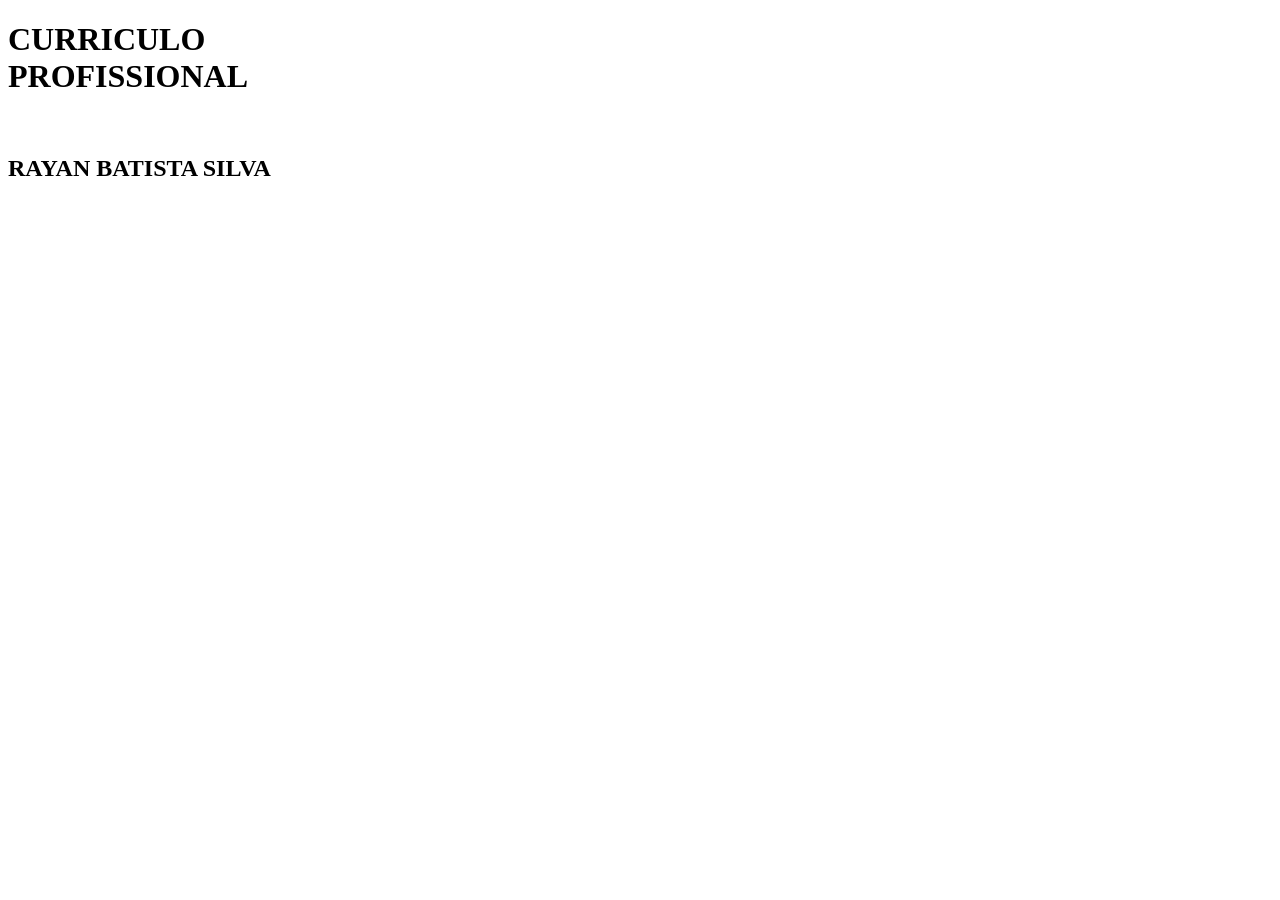
==== index.html @ 649b5a53 "Change title from 'Hello, World!' to 'RAYAN'" ====
<!DOCTYPE html>
<html>
  <head>
    <title>RAYAN</title>
    <link rel="stylesheet" href="styles.css" />
  </head>
  <body>
      <h1 class="title">CURRICULO <br> PROFISSIONAL</<br/></h1>
      <img src="" alt="" />
      <h2>RAYAN BATISTA SILVA</h2>

  </body>
</html>
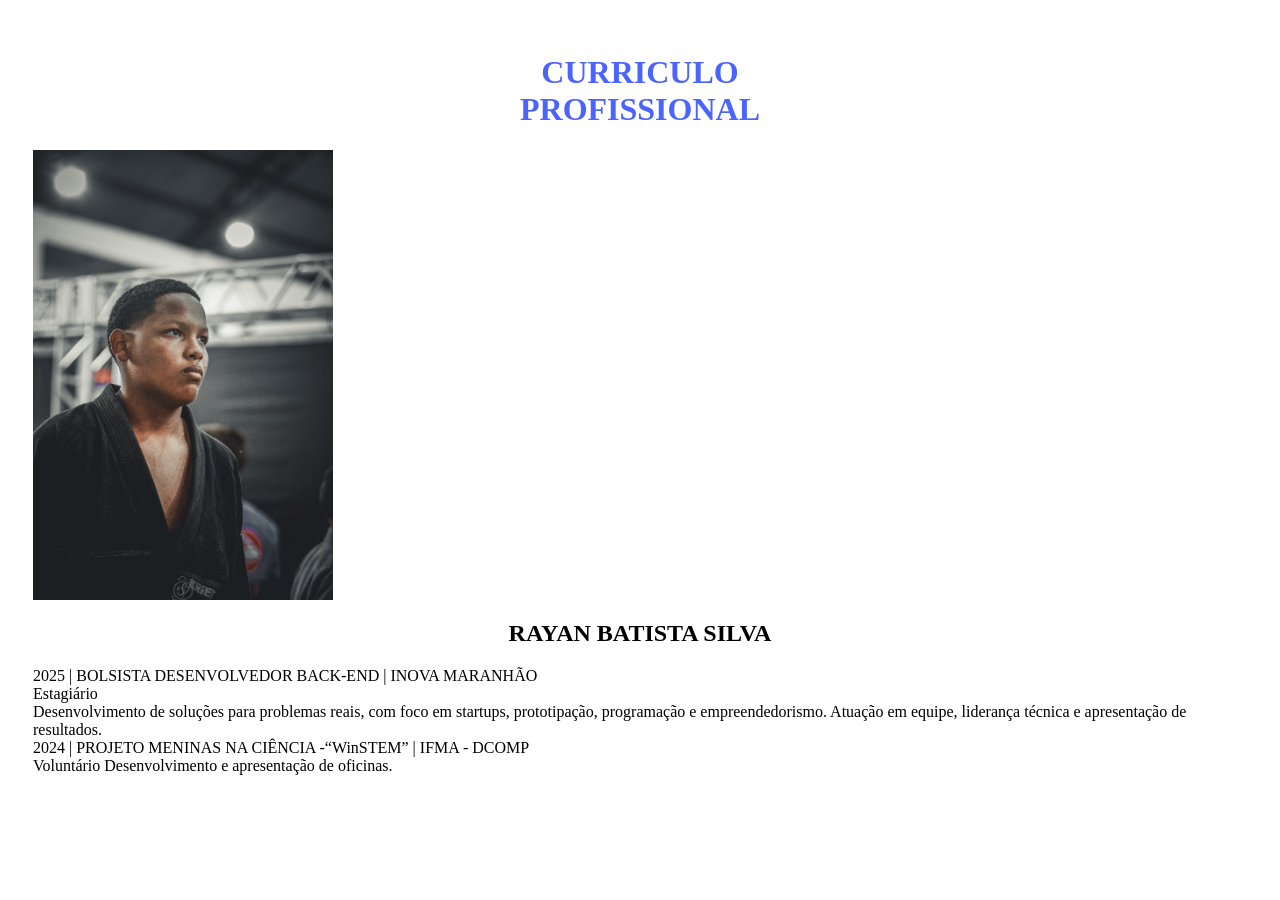
==== commit cc3d8122: "Update index.html" ====
--- a/index.html
+++ b/index.html
@@ -6,8 +6,12 @@
   </head>
   <body>
       <h1 class="title">CURRICULO <br> PROFISSIONAL</<br/></h1>
-      <img src="" alt="" />
+      <img src="foto.jpg" alt="" />
       <h2>RAYAN BATISTA SILVA</h2>
-
+      <p> 2025 | BOLSISTA DESENVOLVEDOR BACK-END | INOVA MARANHÃO <br>Estagiário <br/>
+Desenvolvimento de soluções para problemas reais, com foco em startups, prototipação, programação e empreendedorismo. Atuação em equipe, liderança técnica e apresentação de resultados. <br>
+2024 | PROJETO MENINAS NA CIÊNCIA -“WinSTEM” | IFMA - DCOMP<br> Voluntário 
+Desenvolvimento e apresentação de oficinas. 
+</p>
   </body>
 </html>
--- a/styles.css
+++ b/styles.css
@@ -0,0 +1,15 @@
+body{
+  padding: 25px;
+}
+.title {
+  text-align: center;
+	color: #4c64ff;
+}
+h1, h2 {
+  text-align: center;
+}
+img{
+  display: block;
+  width: 300px;
+  margim-left: auto;
+}
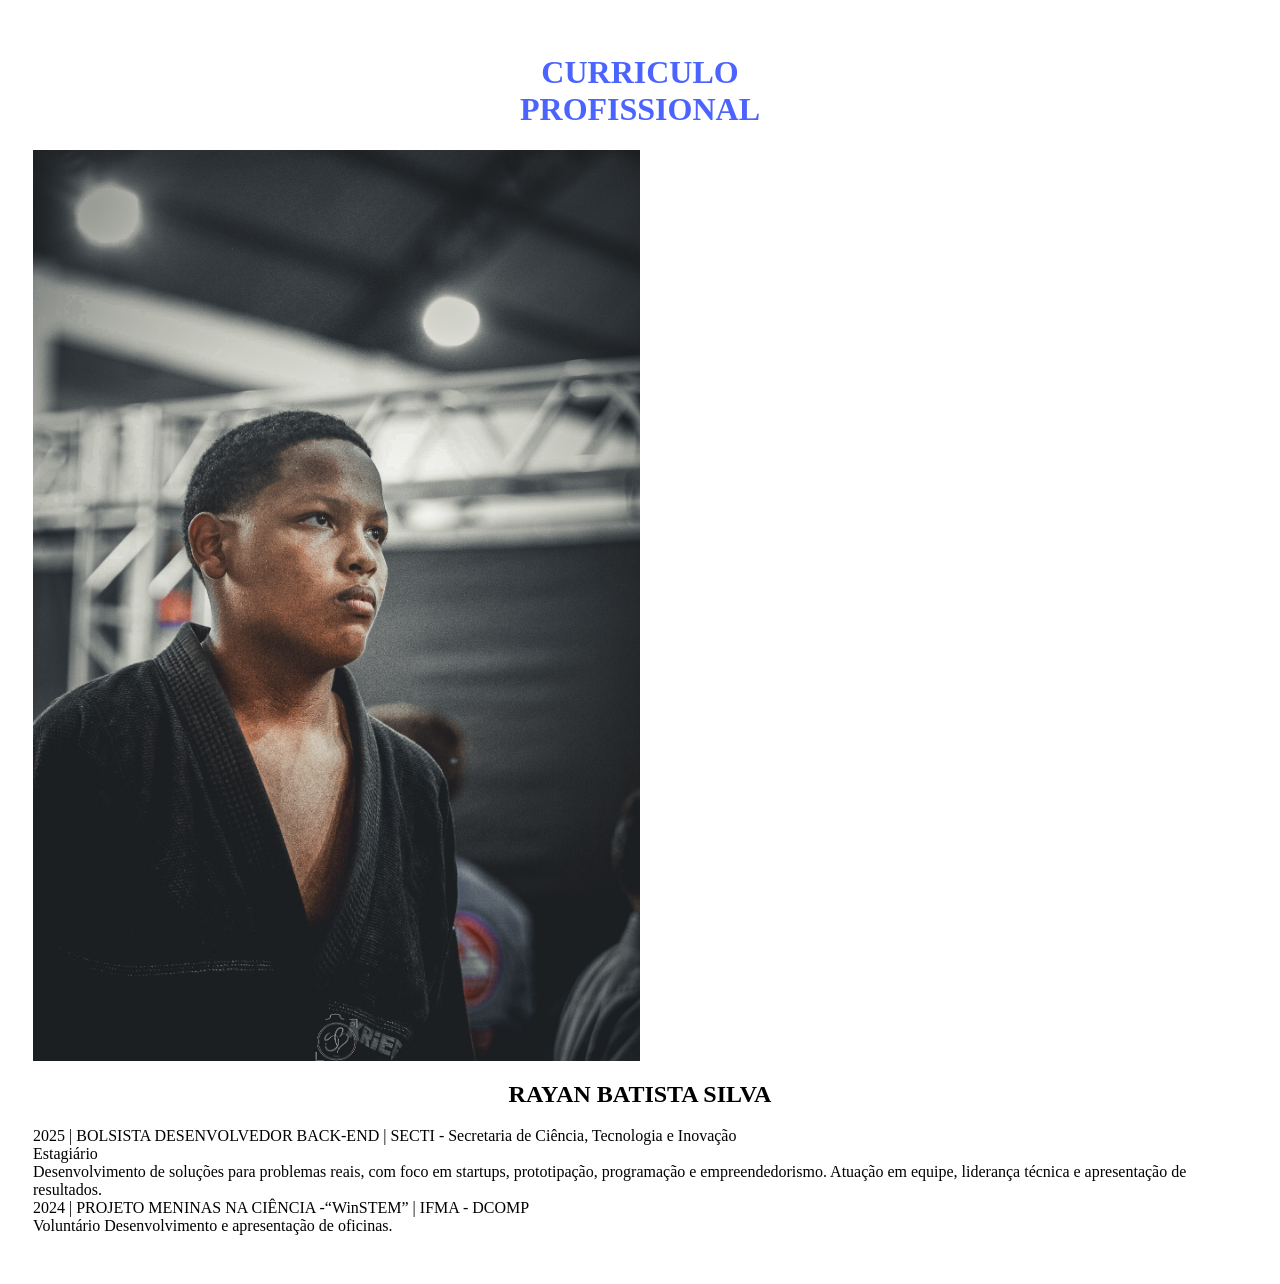
==== commit ccd7f871: "Revise internship and volunteer experience in index.html Updated internship description and added de" ====
--- a/index.html
+++ b/index.html
@@ -8,7 +8,7 @@
       <h1 class="title">CURRICULO <br> PROFISSIONAL</<br/></h1>
       <img src="foto.jpg" alt="" />
       <h2>RAYAN BATISTA SILVA</h2>
-      <p> 2025 | BOLSISTA DESENVOLVEDOR BACK-END | INOVA MARANHÃO <br>Estagiário <br/>
+      <p> 2025 | BOLSISTA DESENVOLVEDOR BACK-END | SECTI - Secretaria de Ciência, Tecnologia e Inovação <br>Estagiário <br/>
 Desenvolvimento de soluções para problemas reais, com foco em startups, prototipação, programação e empreendedorismo. Atuação em equipe, liderança técnica e apresentação de resultados. <br>
 2024 | PROJETO MENINAS NA CIÊNCIA -“WinSTEM” | IFMA - DCOMP<br> Voluntário 
 Desenvolvimento e apresentação de oficinas. 
--- a/styles.css
+++ b/styles.css
@@ -10,6 +10,8 @@
 }
 img{
   display: block;
-  width: 300px;
   margim-left: auto;
+  margim-right: auto;
+  width: 50%;
 }
+
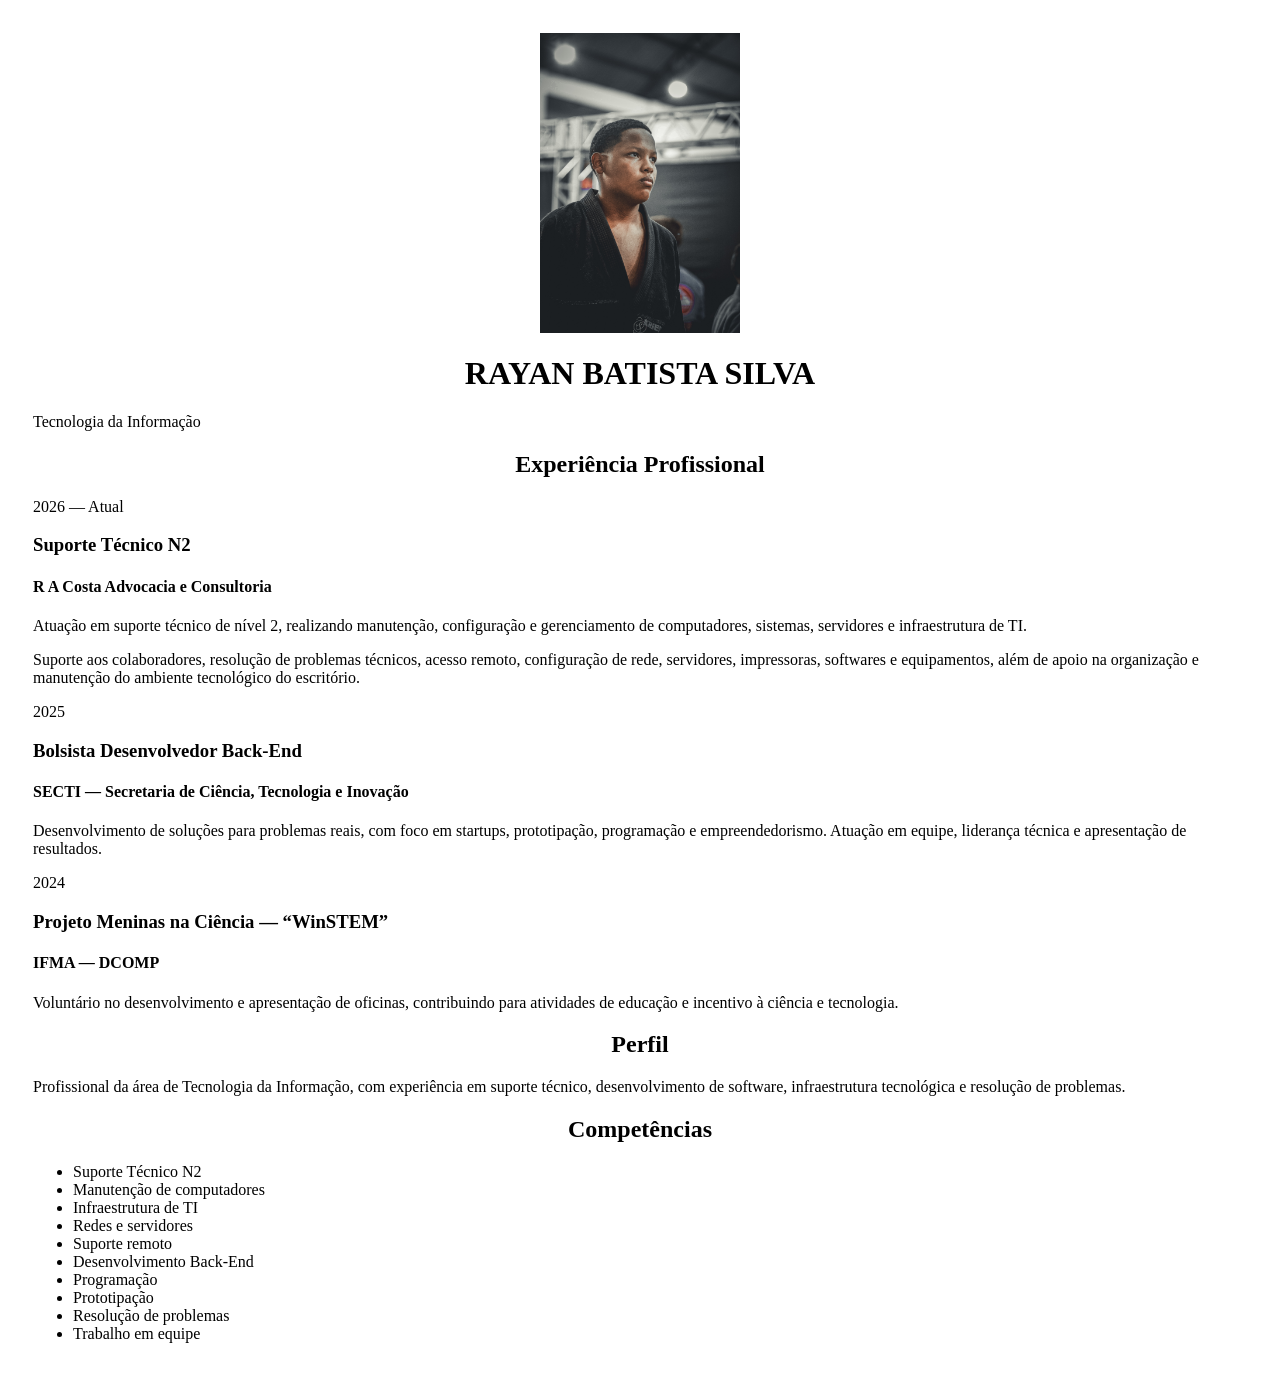
==== commit 44bfb186: "Refactor index.html for better structure and semantics Updated the HTML structure to include semanti" ====
--- a/index.html
+++ b/index.html
@@ -1,17 +1,111 @@
 <!DOCTYPE html>
-<html>
-  <head>
-    <title>RAYAN</title>
-    <link rel="stylesheet" href="styles.css" />
-  </head>
-  <body>
-      <h1 class="title">CURRICULO <br> PROFISSIONAL</<br/></h1>
-      <img src="foto.jpg" alt="" />
-      <h2>RAYAN BATISTA SILVA</h2>
-      <p> 2025 | BOLSISTA DESENVOLVEDOR BACK-END | SECTI - Secretaria de Ciência, Tecnologia e Inovação <br>Estagiário <br/>
-Desenvolvimento de soluções para problemas reais, com foco em startups, prototipação, programação e empreendedorismo. Atuação em equipe, liderança técnica e apresentação de resultados. <br>
-2024 | PROJETO MENINAS NA CIÊNCIA -“WinSTEM” | IFMA - DCOMP<br> Voluntário 
-Desenvolvimento e apresentação de oficinas. 
-</p>
-  </body>
+<html lang="pt-BR">
+<head>
+  <meta charset="UTF-8">
+  <meta name="viewport" content="width=device-width, initial-scale=1.0">
+  <title>Rayan Batista Silva</title>
+  <link rel="stylesheet" href="styles.css">
+</head>
+
+<body>
+
+  <main class="curriculo">
+
+    <header class="cabecalho">
+      <div class="foto-container">
+        <img src="foto.jpg" alt="Foto de Rayan Batista Silva">
+      </div>
+
+      <div class="dados">
+        <h1>RAYAN BATISTA SILVA</h1>
+        <p class="cargo">Tecnologia da Informação</p>
+      </div>
+    </header>
+
+    <section class="conteudo">
+
+      <div class="coluna-principal">
+
+        <h2>Experiência Profissional</h2>
+
+        <article class="experiencia">
+          <div class="periodo">2026 — Atual</div>
+
+          <div class="descricao">
+            <h3>Suporte Técnico N2</h3>
+            <h4>R A Costa Advocacia e Consultoria</h4>
+
+            <p>
+              Atuação em suporte técnico de nível 2, realizando manutenção,
+              configuração e gerenciamento de computadores, sistemas,
+              servidores e infraestrutura de TI.
+            </p>
+
+            <p>
+              Suporte aos colaboradores, resolução de problemas técnicos,
+              acesso remoto, configuração de rede, servidores, impressoras,
+              softwares e equipamentos, além de apoio na organização e
+              manutenção do ambiente tecnológico do escritório.
+            </p>
+          </div>
+        </article>
+
+        <article class="experiencia">
+          <div class="periodo">2025</div>
+
+          <div class="descricao">
+            <h3>Bolsista Desenvolvedor Back-End</h3>
+            <h4>SECTI — Secretaria de Ciência, Tecnologia e Inovação</h4>
+
+            <p>
+              Desenvolvimento de soluções para problemas reais, com foco em
+              startups, prototipação, programação e empreendedorismo.
+              Atuação em equipe, liderança técnica e apresentação de resultados.
+            </p>
+          </div>
+        </article>
+
+        <article class="experiencia">
+          <div class="periodo">2024</div>
+
+          <div class="descricao">
+            <h3>Projeto Meninas na Ciência — “WinSTEM”</h3>
+            <h4>IFMA — DCOMP</h4>
+
+            <p>
+              Voluntário no desenvolvimento e apresentação de oficinas,
+              contribuindo para atividades de educação e incentivo à ciência
+              e tecnologia.
+            </p>
+          </div>
+        </article>
+
+      </div>
+
+      <aside class="lateral">
+
+        <h2>Perfil</h2>
+
+        <p>
+          Profissional da área de Tecnologia da Informação, com experiência
+          em suporte técnico, desenvolvimento de software, infraestrutura
+          tecnológica e resolução de problemas.
+        </p>
+        <h2>Competências</h2>
+        <ul>
+          <li>Suporte Técnico N2</li>
+          <li>Manutenção de computadores</li>
+          <li>Infraestrutura de TI</li>
+          <li>Redes e servidores</li>
+          <li>Suporte remoto</li>
+          <li>Desenvolvimento Back-End</li>
+          <li>Programação</li>
+          <li>Prototipação</li>
+          <li>Resolução de problemas</li>
+          <li>Trabalho em equipe</li>
+        </ul>
+      </aside>
+    </section>
+  </main>
+</body>
 </html>
--- a/styles.css
+++ b/styles.css
@@ -8,10 +8,11 @@
 h1, h2 {
   text-align: center;
 }
-img{
+img {
   display: block;
-  margim-left: auto;
-  margim-right: auto;
-  width: 50%;
+  margin: 0 auto;
+  max-width: 200px;
+ 
 }
 
+
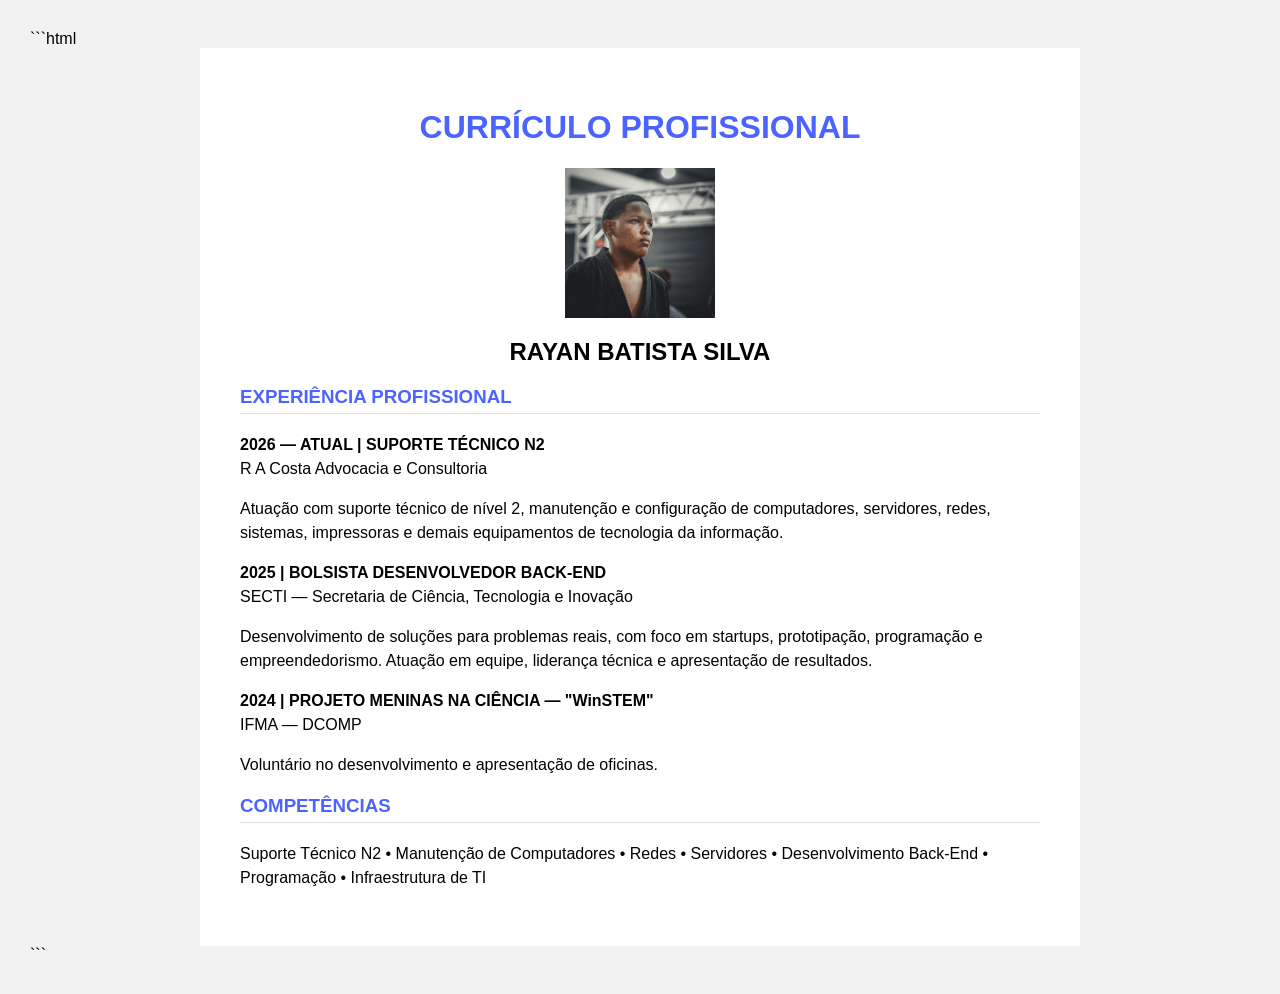
==== commit dfdf5162: "Revise index.html for resume layout and content Updated the HTML structure and content for a profess" ====
--- a/index.html
+++ b/index.html
@@ -1,111 +1,64 @@
+```html
 <!DOCTYPE html>
-<html lang="pt-BR">
+<html>
 <head>
-  <meta charset="UTF-8">
-  <meta name="viewport" content="width=device-width, initial-scale=1.0">
-  <title>Rayan Batista Silva</title>
+  <title>RAYAN</title>
   <link rel="stylesheet" href="styles.css">
 </head>
 
 <body>
 
-  <main class="curriculo">
+  <div class="curriculo">
 
-    <header class="cabecalho">
-      <div class="foto-container">
-        <img src="foto.jpg" alt="Foto de Rayan Batista Silva">
-      </div>
+    <h1>CURRÍCULO PROFISSIONAL</h1>
 
-      <div class="dados">
-        <h1>RAYAN BATISTA SILVA</h1>
-        <p class="cargo">Tecnologia da Informação</p>
-      </div>
-    </header>
+    <img src="foto.jpg" alt="Foto de Rayan">
 
-    <section class="conteudo">
+    <h2>RAYAN BATISTA SILVA</h2>
 
-      <div class="coluna-principal">
+    <h3>EXPERIÊNCIA PROFISSIONAL</h3>
 
-        <h2>Experiência Profissional</h2>
+    <p>
+      <b>2026 — ATUAL | SUPORTE TÉCNICO N2</b><br>
+      R A Costa Advocacia e Consultoria
+    </p>
 
-        <article class="experiencia">
-          <div class="periodo">2026 — Atual</div>
+    <p>
+      Atuação com suporte técnico de nível 2, manutenção e configuração
+      de computadores, servidores, redes, sistemas, impressoras e demais
+      equipamentos de tecnologia da informação.
+    </p>
 
-          <div class="descricao">
-            <h3>Suporte Técnico N2</h3>
-            <h4>R A Costa Advocacia e Consultoria</h4>
+    <p>
+      <b>2025 | BOLSISTA DESENVOLVEDOR BACK-END</b><br>
+      SECTI — Secretaria de Ciência, Tecnologia e Inovação
+    </p>
 
-            <p>
-              Atuação em suporte técnico de nível 2, realizando manutenção,
-              configuração e gerenciamento de computadores, sistemas,
-              servidores e infraestrutura de TI.
-            </p>
+    <p>
+      Desenvolvimento de soluções para problemas reais, com foco em
+      startups, prototipação, programação e empreendedorismo.
+      Atuação em equipe, liderança técnica e apresentação de resultados.
+    </p>
 
-            <p>
-              Suporte aos colaboradores, resolução de problemas técnicos,
-              acesso remoto, configuração de rede, servidores, impressoras,
-              softwares e equipamentos, além de apoio na organização e
-              manutenção do ambiente tecnológico do escritório.
-            </p>
-          </div>
-        </article>
+    <p>
+      <b>2024 | PROJETO MENINAS NA CIÊNCIA — "WinSTEM"</b><br>
+      IFMA — DCOMP
+    </p>
 
-        <article class="experiencia">
-          <div class="periodo">2025</div>
+    <p>
+      Voluntário no desenvolvimento e apresentação de oficinas.
+    </p>
 
-          <div class="descricao">
-            <h3>Bolsista Desenvolvedor Back-End</h3>
-            <h4>SECTI — Secretaria de Ciência, Tecnologia e Inovação</h4>
+    <h3>COMPETÊNCIAS</h3>
 
-            <p>
-              Desenvolvimento de soluções para problemas reais, com foco em
-              startups, prototipação, programação e empreendedorismo.
-              Atuação em equipe, liderança técnica e apresentação de resultados.
-            </p>
-          </div>
-        </article>
+    <p>
+      Suporte Técnico N2 • Manutenção de Computadores • Redes •
+      Servidores • Desenvolvimento Back-End • Programação •
+      Infraestrutura de TI
+    </p>
 
-        <article class="experiencia">
-          <div class="periodo">2024</div>
+  </div>
 
-          <div class="descricao">
-            <h3>Projeto Meninas na Ciência — “WinSTEM”</h3>
-            <h4>IFMA — DCOMP</h4>
-
-            <p>
-              Voluntário no desenvolvimento e apresentação de oficinas,
-              contribuindo para atividades de educação e incentivo à ciência
-              e tecnologia.
-            </p>
-          </div>
-        </article>
-
-      </div>
-
-      <aside class="lateral">
-
-        <h2>Perfil</h2>
-
-        <p>
-          Profissional da área de Tecnologia da Informação, com experiência
-          em suporte técnico, desenvolvimento de software, infraestrutura
-          tecnológica e resolução de problemas.
-        </p>
-        <h2>Competências</h2>
-        <ul>
-          <li>Suporte Técnico N2</li>
-          <li>Manutenção de computadores</li>
-          <li>Infraestrutura de TI</li>
-          <li>Redes e servidores</li>
-          <li>Suporte remoto</li>
-          <li>Desenvolvimento Back-End</li>
-          <li>Programação</li>
-          <li>Prototipação</li>
-          <li>Resolução de problemas</li>
-          <li>Trabalho em equipe</li>
-        </ul>
-      </aside>
-    </section>
-  </main>
 </body>
 </html>
+```
--- a/styles.css
+++ b/styles.css
@@ -1,18 +1,41 @@
-body{
-  padding: 25px;
+body {
+  margin: 0;
+  padding: 30px;
+  background: #f2f2f2;
+  font-family: Arial, sans-serif;
 }
-.title {
+
+.curriculo {
+  width: 800px;
+  margin: auto;
+  padding: 40px;
+  background: white;
+}
+
+h1 {
   text-align: center;
-	color: #4c64ff;
+  color: #4c64ff;
 }
-h1, h2 {
+
+h2 {
   text-align: center;
 }
+
+h3 {
+  color: #4c64ff;
+  border-bottom: 1px solid #ddd;
+  padding-bottom: 5px;
+}
+
 img {
   display: block;
-  margin: 0 auto;
-  max-width: 200px;
- 
+  width: 150px;
+  height: 150px;
+  object-fit: cover;
+  margin: 20px auto;
 }
 
-
+p {
+  line-height: 1.5;
+}
+`
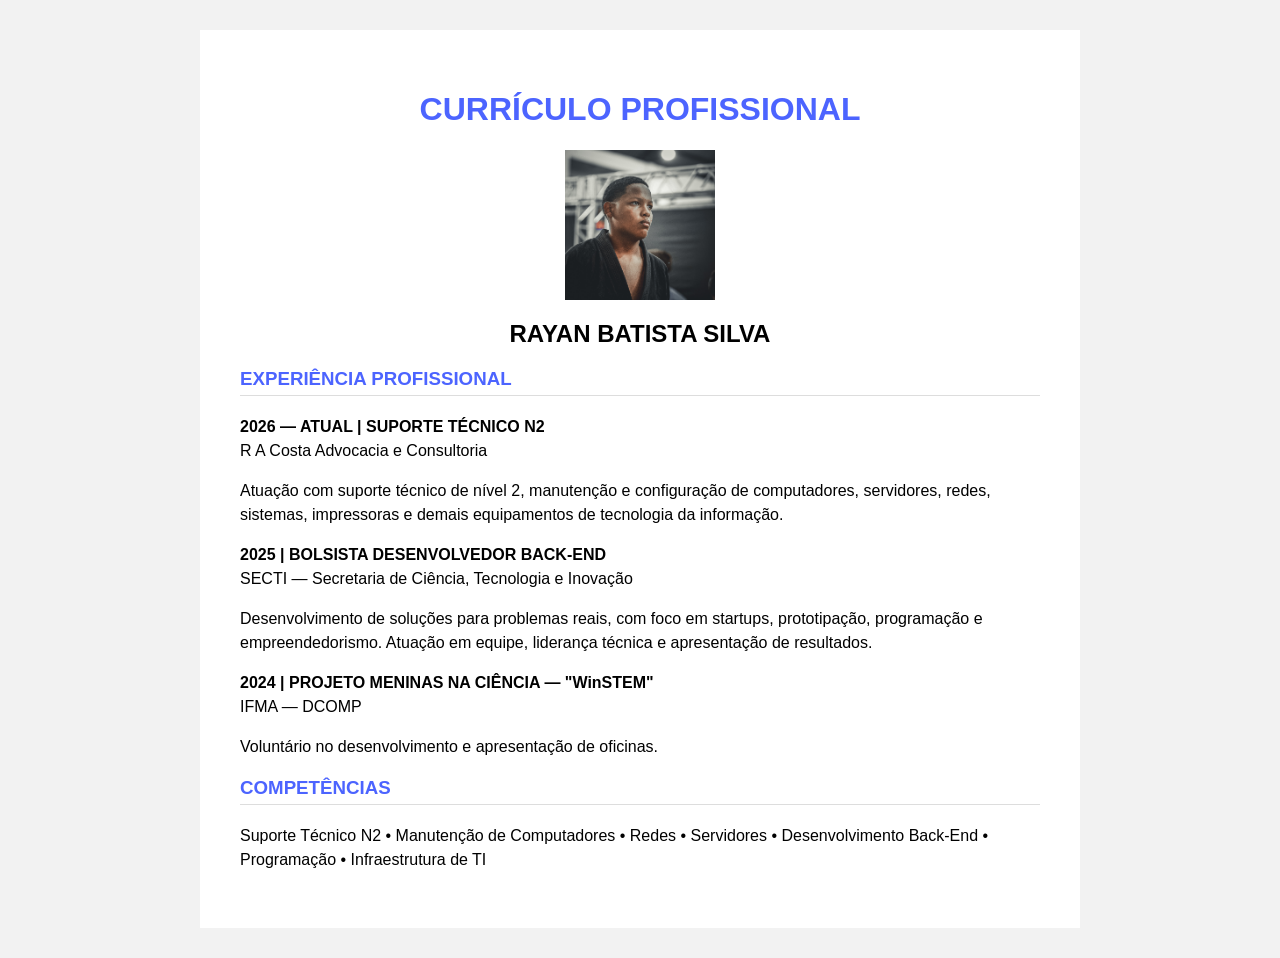
==== commit ccb40afc: "Remove markdown code block from index.html" ====
--- a/index.html
+++ b/index.html
@@ -1,4 +1,3 @@
-```html
 <!DOCTYPE html>
 <html>
 <head>
@@ -61,4 +60,3 @@
 
 </body>
 </html>
-```
